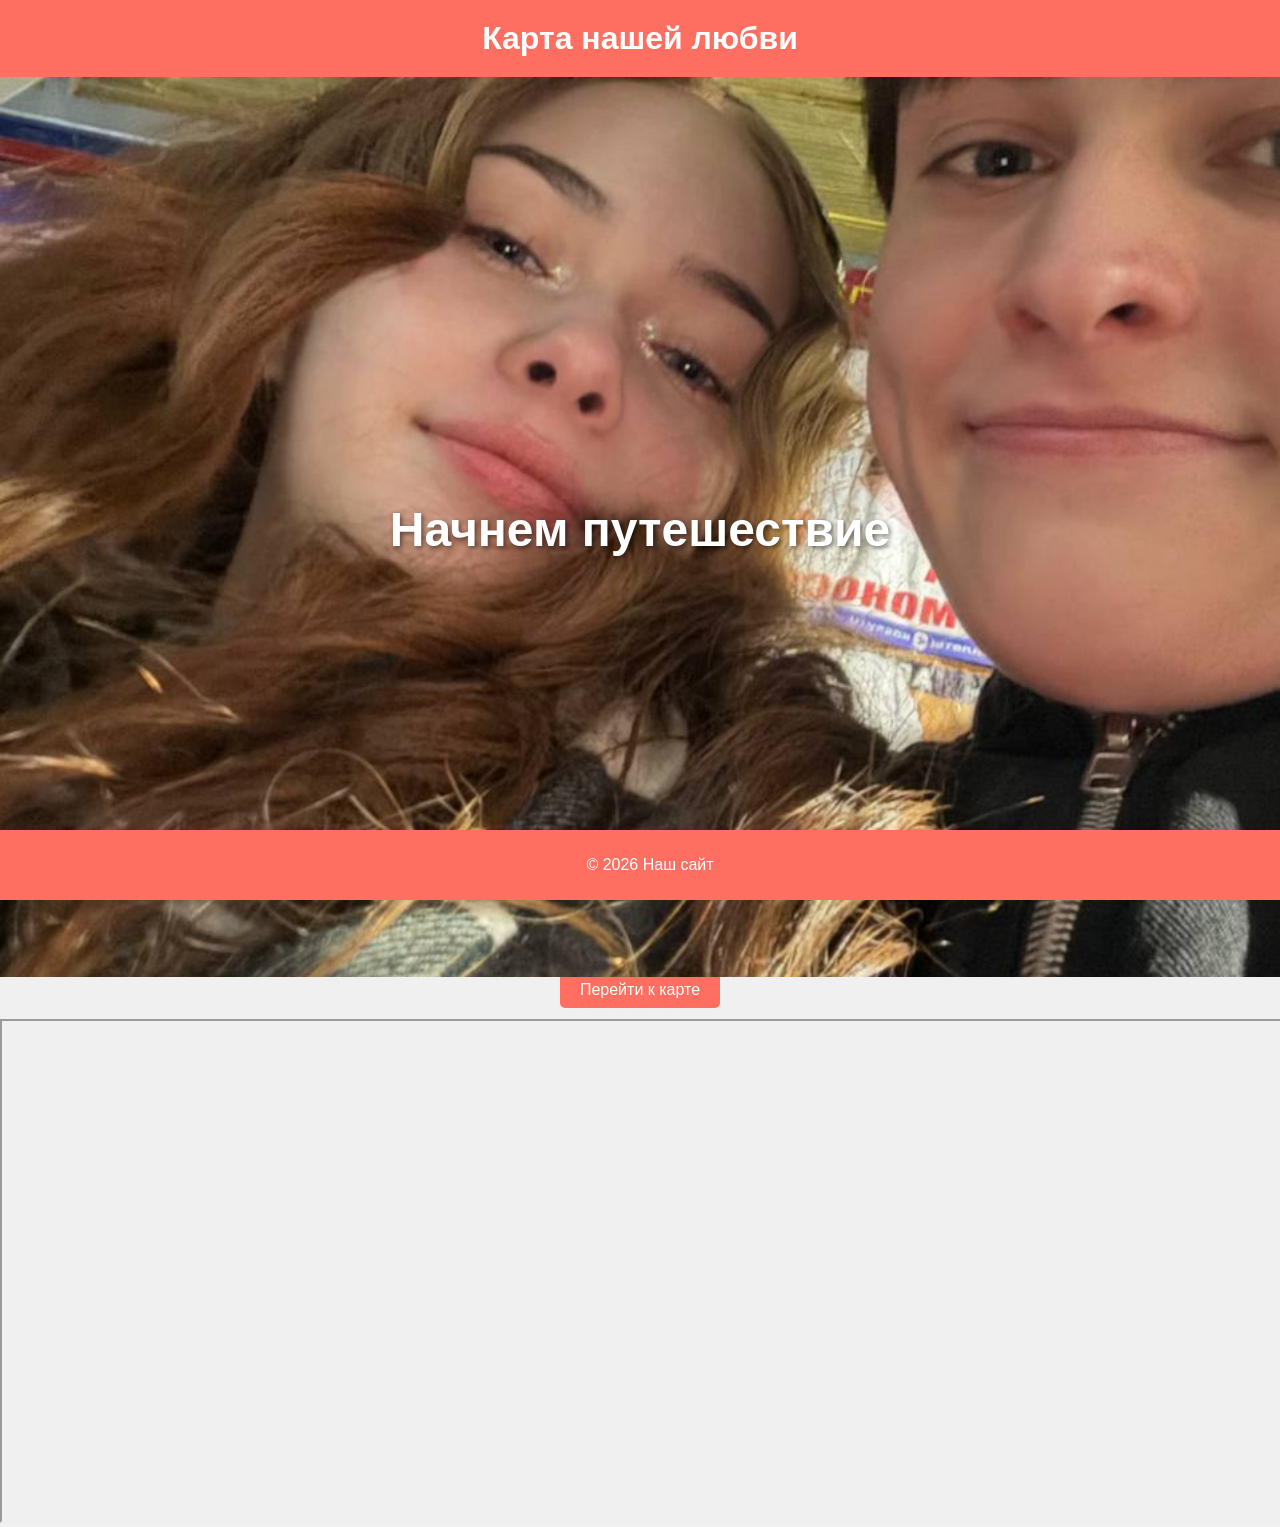
==== index.html @ 4e1e672a "Rename main.html to index.html" ====
<!DOCTYPE html>
<html lang="ru">
<head>
    <meta charset="UTF-8">
    <meta name="viewport" content="width=device-width, initial-scale=1.0">
    <title>Карта нашей любви</title>
    <style>
        body {
            font-family: 'Arial', sans-serif;
            margin: 0;
            padding: 0;
            background-color: #f0f0f0;
            color: #333;
        }

        header {
            background-color: #ff6f61;
            color: white;
            padding: 20px;
            text-align: center;
        }

        h1 {
            margin: 0;
        }

        .title-container {
            position: relative;
            text-align: center;
            color: white;
        }

        /* Титульная фотография */
        .title-container img {
            width: 100%;
            height: 100vh;
            object-fit: cover;
        }

        .title-container .text {
            position: absolute;
            top: 50%;
            left: 50%;
            transform: translate(-50%, -50%);
            font-size: 3em;
            font-weight: bold;
            text-shadow: 2px 2px 5px rgba(0, 0, 0, 0.5);
        }

        .btn {
            background-color: #ff6f61;
            color: white;
            padding: 10px 20px;
            border: none;
            cursor: pointer;
            text-decoration: none;
            border-radius: 5px;
            margin-top: 20px;
        }

        footer {
            background-color: #ff6f61;
            color: white;
            text-align: center;
            padding: 10px;
            position: fixed;
            bottom: 0;
            width: 100%;
        }
    </style>
</head>
<body>

<header>
    <h1>Карта нашей любви</h1>
</header>

<!-- Титульная страница с фотографией -->
<div class="title-container">
    <!-- Здесь будет твоя фотография, заменим love.jpg на путь к твоему фото -->
    <img src="love.jpg" alt="Фото пары">
    <div class="text">Начнем путешествие</div>
</div>

<!-- Кнопка перехода -->
<div style="text-align: center;">
    <a href="#map" class="btn">Перейти к карте</a>
</div>

<!-- Раздел с картой -->
<div id="map" class="map-container" style="width: 100%; height: 500px; margin-top: 20px;">
    <!-- Вставь ссылку на свою Google Map -->
    <iframe src="https://www.google.com/maps/d/u/0/embed?mid=1ZfZm-R03xM2x_vZKzPb6w3AwmK8kF7pT" width="100%" height="100%"></iframe>
</div>

<footer>
    <p>&copy; 2026 Наш сайт</p>
</footer>

</body>
</html>
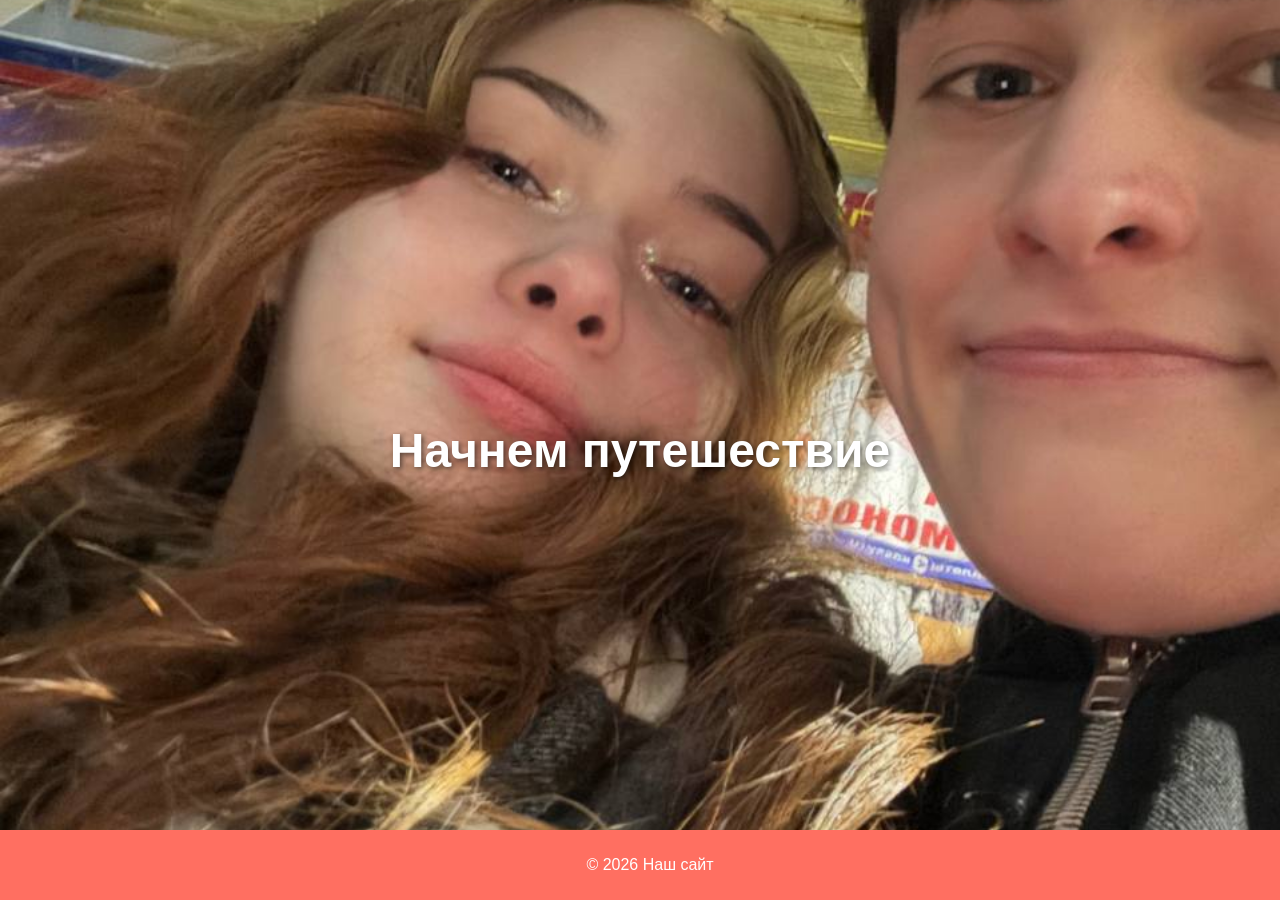
==== commit 01c88fab: "Update index.html" ====
--- a/index.html
+++ b/index.html
@@ -11,42 +11,33 @@
             padding: 0;
             background-color: #f0f0f0;
             color: #333;
+            overflow: hidden; /* Отключаем прокрутку */
         }
 
-        header {
-            background-color: #ff6f61;
-            color: white;
-            padding: 20px;
-            text-align: center;
-        }
-
-        h1 {
-            margin: 0;
-        }
-
-        .title-container {
+        /* Стиль для титульной страницы (интро) */
+        .intro {
             position: relative;
-            text-align: center;
-            color: white;
-        }
-
-        /* Титульная фотография */
-        .title-container img {
             width: 100%;
             height: 100vh;
-            object-fit: cover;
-        }
-
-        .title-container .text {
-            position: absolute;
-            top: 50%;
-            left: 50%;
-            transform: translate(-50%, -50%);
-            font-size: 3em;
-            font-weight: bold;
+            background-image: url('love.jpg'); /* Указываем путь к фото */
+            background-size: cover;
+            background-position: center;
+            cursor: pointer; /* Курсор меняется на указатель при наведении */
+            display: flex;
+            justify-content: center;
+            align-items: center;
+            color: white;
             text-shadow: 2px 2px 5px rgba(0, 0, 0, 0.5);
         }
 
+        .intro-text {
+            font-size: 3em;
+            font-weight: bold;
+            text-align: center;
+            z-index: 10; /* Текст будет поверх изображения */
+        }
+
+        /* Стиль для кнопки перехода */
         .btn {
             background-color: #ff6f61;
             color: white;
@@ -55,6 +46,7 @@
             cursor: pointer;
             text-decoration: none;
             border-radius: 5px;
+            font-size: 1.2em;
             margin-top: 20px;
         }
 
@@ -71,26 +63,11 @@
 </head>
 <body>
 
-<header>
-    <h1>Карта нашей любви</h1>
-</header>
-
-<!-- Титульная страница с фотографией -->
-<div class="title-container">
-    <!-- Здесь будет твоя фотография, заменим love.jpg на путь к твоему фото -->
-    <img src="love.jpg" alt="Фото пары">
-    <div class="text">Начнем путешествие</div>
-</div>
-
-<!-- Кнопка перехода -->
-<div style="text-align: center;">
-    <a href="#map" class="btn">Перейти к карте</a>
-</div>
-
-<!-- Раздел с картой -->
-<div id="map" class="map-container" style="width: 100%; height: 500px; margin-top: 20px;">
-    <!-- Вставь ссылку на свою Google Map -->
-    <iframe src="https://www.google.com/maps/d/u/0/embed?mid=1ZfZm-R03xM2x_vZKzPb6w3AwmK8kF7pT" width="100%" height="100%"></iframe>
+<!-- Титульная страница (Интро) -->
+<div class="intro" onclick="window.location.href='map.html'">
+    <div class="intro-text">
+        Начнем путешествие
+    </div>
 </div>
 
 <footer>
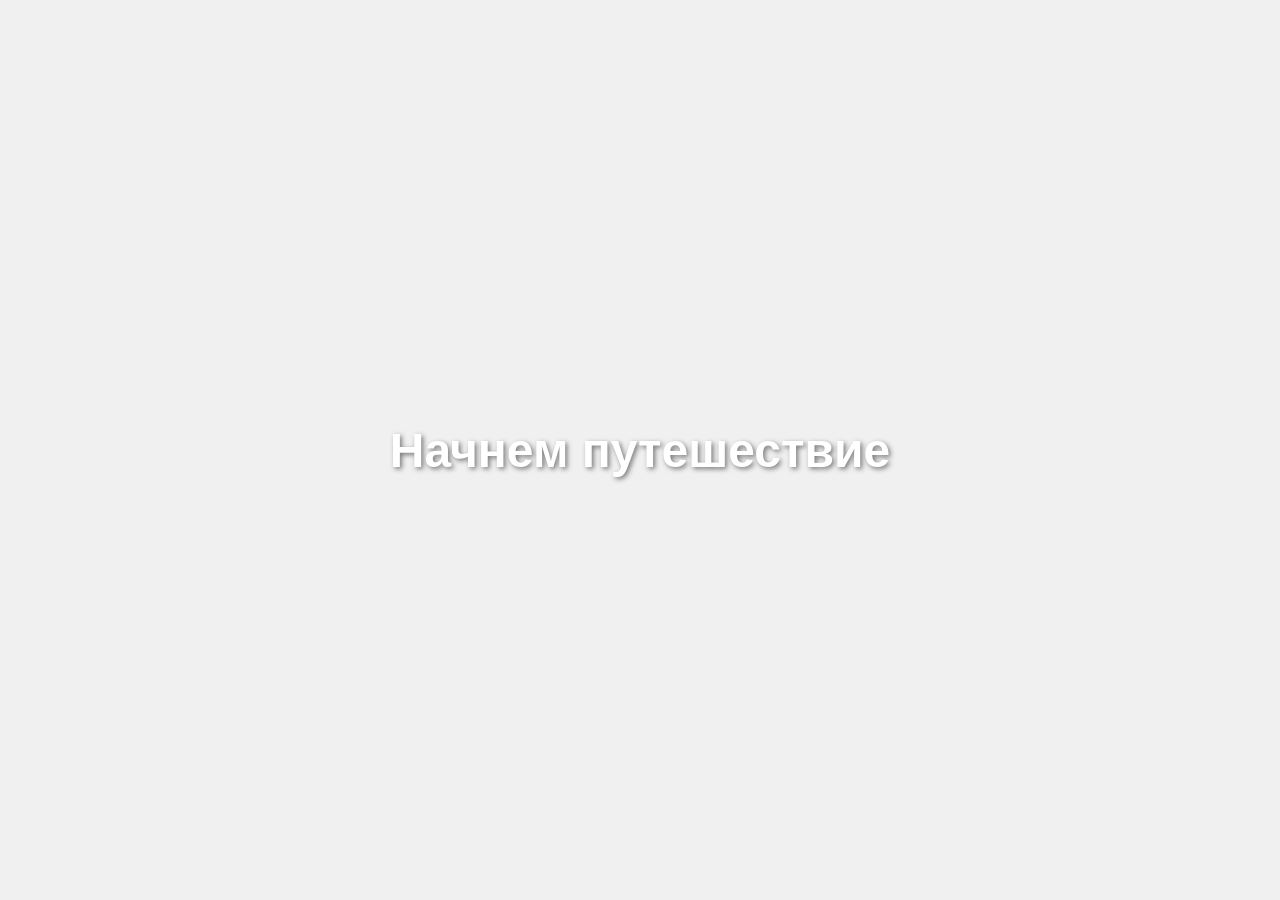
==== commit 8de7323f: "Update index.html" ====
--- a/index.html
+++ b/index.html
@@ -19,22 +19,31 @@
             position: relative;
             width: 100%;
             height: 100vh;
-            background-image: url('love.jpg'); /* Указываем путь к фото */
-            background-size: cover;
-            background-position: center;
-            cursor: pointer; /* Курсор меняется на указатель при наведении */
             display: flex;
             justify-content: center;
             align-items: center;
             color: white;
             text-shadow: 2px 2px 5px rgba(0, 0, 0, 0.5);
+            overflow: hidden; /* Отключаем прокрутку для видео */
+        }
+
+        /* Видео как фон */
+        .intro video {
+            position: absolute;
+            top: 50%;
+            left: 50%;
+            transform: translate(-50%, -50%);
+            width: 100%;
+            height: 100%;
+            object-fit: cover; /* Покрытие экрана без искажения */
+            z-index: -1; /* Видео будет на фоне */
         }
 
         .intro-text {
             font-size: 3em;
             font-weight: bold;
             text-align: center;
-            z-index: 10; /* Текст будет поверх изображения */
+            z-index: 10; /* Текст будет поверх видео */
         }
 
         /* Стиль для кнопки перехода */
@@ -49,30 +58,21 @@
             font-size: 1.2em;
             margin-top: 20px;
         }
-
-        footer {
-            background-color: #ff6f61;
-            color: white;
-            text-align: center;
-            padding: 10px;
-            position: fixed;
-            bottom: 0;
-            width: 100%;
-        }
     </style>
 </head>
 <body>
 
-<!-- Титульная страница (Интро) -->
+<!-- Титульная страница (Интро) с видео -->
 <div class="intro" onclick="window.location.href='map.html'">
+    <!-- Вставляем видео -->
+    <video autoplay muted loop>
+        <source src="love1.mp4" type="video/mp4"> <!-- Убедись, что файл love1.mp4 в твоём репозитории -->
+        Ваш браузер не поддерживает видео.
+    </video>
     <div class="intro-text">
         Начнем путешествие
     </div>
 </div>
 
-<footer>
-    <p>&copy; 2026 Наш сайт</p>
-</footer>
-
 </body>
 </html>
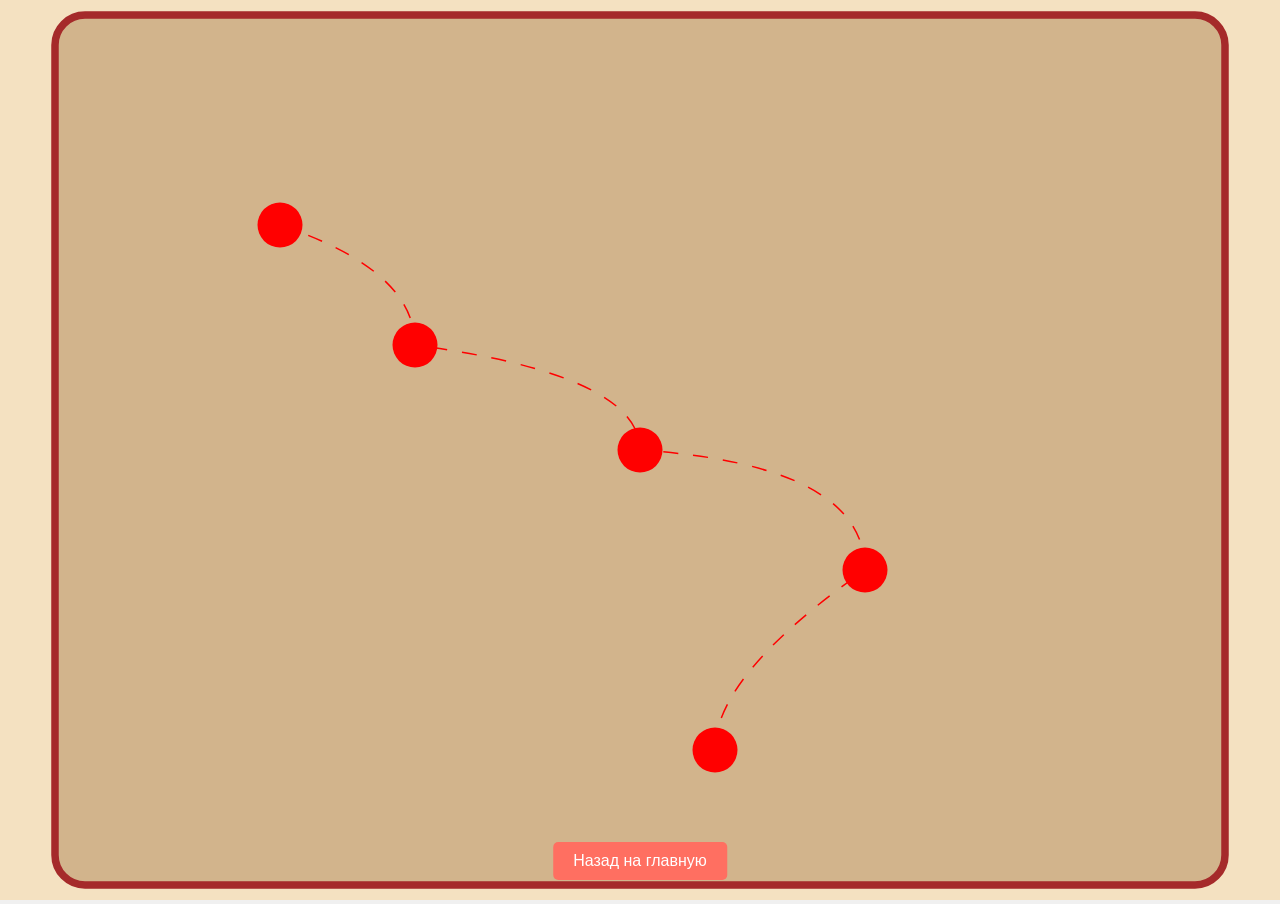
==== commit 93b15415: "Update index.html" ====
--- a/index.html
+++ b/index.html
@@ -10,68 +10,79 @@
             margin: 0;
             padding: 0;
             background-color: #f0f0f0;
-            color: #333;
-            overflow: hidden; /* Отключаем прокрутку */
         }
 
-        /* Стиль для титульной страницы (интро) */
-        .intro {
+        .map-container {
             position: relative;
             width: 100%;
             height: 100vh;
-            display: flex;
-            justify-content: center;
-            align-items: center;
-            color: white;
-            text-shadow: 2px 2px 5px rgba(0, 0, 0, 0.5);
-            overflow: hidden; /* Отключаем прокрутку для видео */
+            background-color: #fff;
         }
 
-        /* Видео как фон */
-        .intro video {
-            position: absolute;
-            top: 50%;
-            left: 50%;
-            transform: translate(-50%, -50%);
+        /* SVG карта */
+        svg {
             width: 100%;
             height: 100%;
-            object-fit: cover; /* Покрытие экрана без искажения */
-            z-index: -1; /* Видео будет на фоне */
+            background-color: #f4e1c1;
         }
 
-        .intro-text {
-            font-size: 3em;
-            font-weight: bold;
-            text-align: center;
-            z-index: 10; /* Текст будет поверх видео */
+        /* Стиль для точек (меток) */
+        .point {
+            fill: red;
+            cursor: pointer;
         }
 
-        /* Стиль для кнопки перехода */
-        .btn {
+        .point:hover {
+            fill: darkred;
+        }
+
+        .info-button {
             background-color: #ff6f61;
             color: white;
             padding: 10px 20px;
             border: none;
             cursor: pointer;
+            border-radius: 5px;
             text-decoration: none;
-            border-radius: 5px;
-            font-size: 1.2em;
-            margin-top: 20px;
+            position: absolute;
+            bottom: 20px;
+            left: 50%;
+            transform: translateX(-50%);
+        }
+
+        .map-text {
+            position: absolute;
+            top: 80%;
+            left: 50%;
+            transform: translateX(-50%);
+            font-size: 1.5em;
+            color: #5c3d1f;
+            font-weight: bold;
         }
     </style>
 </head>
 <body>
 
-<!-- Титульная страница (Интро) с видео -->
-<div class="intro" onclick="window.location.href='map.html'">
-    <!-- Вставляем видео -->
-    <video autoplay muted loop>
-        <source src="love1.mp4" type="video/mp4"> <!-- Убедись, что файл love1.mp4 в твоём репозитории -->
-        Ваш браузер не поддерживает видео.
-    </video>
-    <div class="intro-text">
-        Начнем путешествие
-    </div>
+<div class="map-container">
+    <!-- SVG карта -->
+    <svg viewBox="0 0 800 600">
+        <!-- Основная область карты (контуры) -->
+        <rect x="10" y="10" width="780" height="580" rx="20" ry="20" fill="tan" stroke="brown" stroke-width="5" />
+
+        <!-- Метки на карте -->
+        <circle class="point" cx="160" cy="150" r="15" data-info="Начало" onclick="window.location.href='start.html'"/>
+        <circle class="point" cx="250" cy="230" r="15" data-info="Встреча" onclick="window.location.href='meeting.html'"/>
+        <circle class="point" cx="400" cy="300" r="15" data-info="Приключения" onclick="window.location.href='adventures.html'"/>
+        <circle class="point" cx="550" cy="380" r="15" data-info="Испытания" onclick="window.location.href='challenges.html'"/>
+        <circle class="point" cx="450" cy="500" r="15" data-info="Будущее" onclick="window.location.href='future.html'"/>
+
+        <!-- Путь между точками -->
+        <path d="M160,150 Q250,180 250,230 Q400,250 400,300 Q550,310 550,380 Q450,450 450,500" fill="transparent" stroke="red" stroke-dasharray="10,10"/>
+
+    </svg>
+
+    <!-- Кнопка перехода на главную страницу -->
+    <a href="index.html" class="info-button">Назад на главную</a>
 </div>
 
 </body>
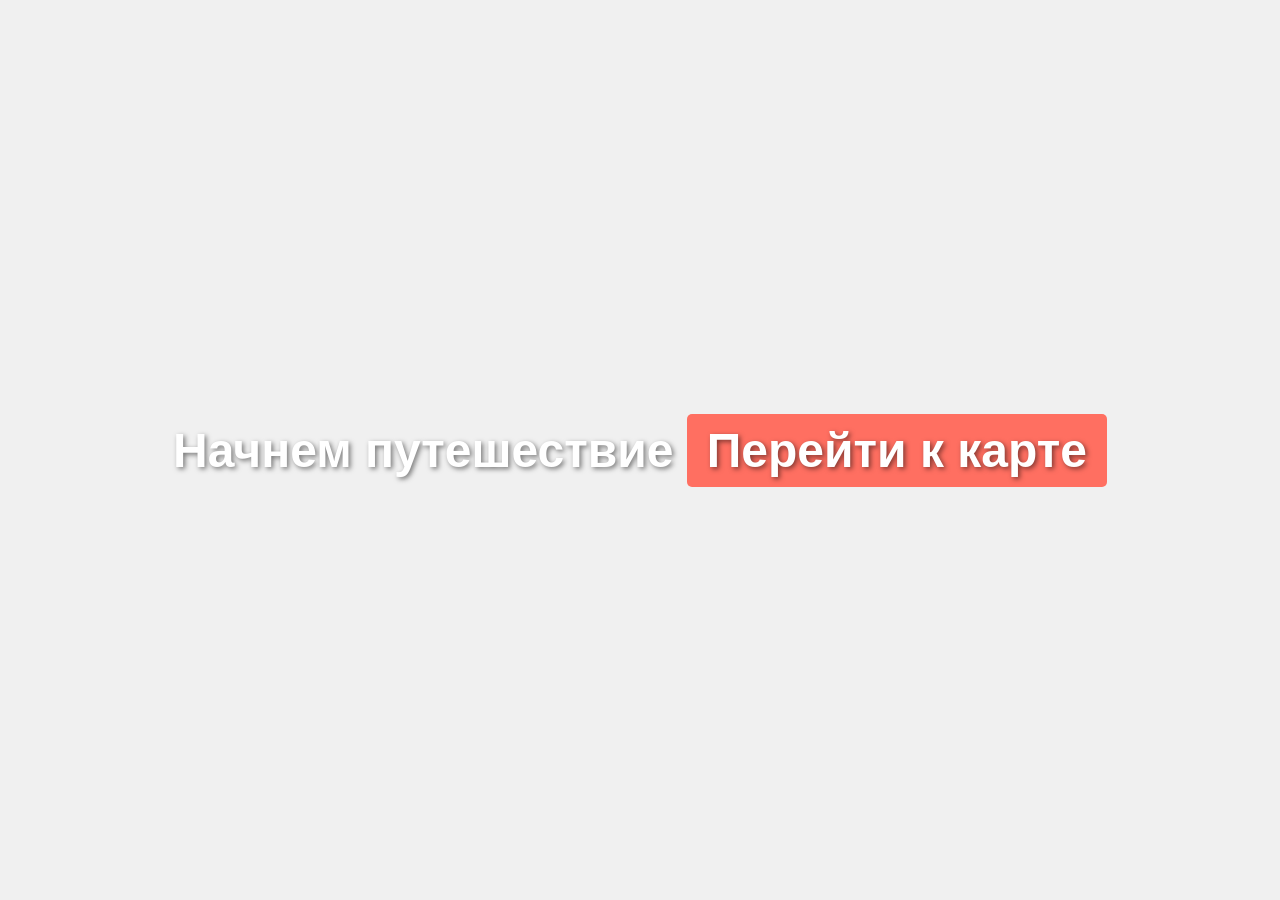
==== commit f2e5fdcb: "Update index.html" ====
--- a/index.html
+++ b/index.html
@@ -10,79 +10,66 @@
             margin: 0;
             padding: 0;
             background-color: #f0f0f0;
+            color: #333;
         }
 
-        .map-container {
+        /* Титульная страница с видео */
+        .intro {
             position: relative;
             width: 100%;
             height: 100vh;
-            background-color: #fff;
+            display: flex;
+            justify-content: center;
+            align-items: center;
+            color: white;
+            text-shadow: 2px 2px 5px rgba(0, 0, 0, 0.5);
+            overflow: hidden; /* Отключаем прокрутку для видео */
         }
 
-        /* SVG карта */
-        svg {
+        /* Видео как фон */
+        .intro video {
+            position: absolute;
+            top: 50%;
+            left: 50%;
+            transform: translate(-50%, -50%);
             width: 100%;
             height: 100%;
-            background-color: #f4e1c1;
+            object-fit: cover; /* Покрытие экрана без искажения */
+            z-index: -1; /* Видео будет на фоне */
         }
 
-        /* Стиль для точек (меток) */
-        .point {
-            fill: red;
-            cursor: pointer;
+        .intro-text {
+            font-size: 3em;
+            font-weight: bold;
+            text-align: center;
+            z-index: 10; /* Текст будет поверх видео */
         }
 
-        .point:hover {
-            fill: darkred;
-        }
-
-        .info-button {
+        .btn {
             background-color: #ff6f61;
             color: white;
             padding: 10px 20px;
             border: none;
             cursor: pointer;
+            text-decoration: none;
             border-radius: 5px;
-            text-decoration: none;
-            position: absolute;
-            bottom: 20px;
-            left: 50%;
-            transform: translateX(-50%);
-        }
-
-        .map-text {
-            position: absolute;
-            top: 80%;
-            left: 50%;
-            transform: translateX(-50%);
-            font-size: 1.5em;
-            color: #5c3d1f;
-            font-weight: bold;
+            margin-top: 20px;
         }
     </style>
 </head>
 <body>
 
-<div class="map-container">
-    <!-- SVG карта -->
-    <svg viewBox="0 0 800 600">
-        <!-- Основная область карты (контуры) -->
-        <rect x="10" y="10" width="780" height="580" rx="20" ry="20" fill="tan" stroke="brown" stroke-width="5" />
-
-        <!-- Метки на карте -->
-        <circle class="point" cx="160" cy="150" r="15" data-info="Начало" onclick="window.location.href='start.html'"/>
-        <circle class="point" cx="250" cy="230" r="15" data-info="Встреча" onclick="window.location.href='meeting.html'"/>
-        <circle class="point" cx="400" cy="300" r="15" data-info="Приключения" onclick="window.location.href='adventures.html'"/>
-        <circle class="point" cx="550" cy="380" r="15" data-info="Испытания" onclick="window.location.href='challenges.html'"/>
-        <circle class="point" cx="450" cy="500" r="15" data-info="Будущее" onclick="window.location.href='future.html'"/>
-
-        <!-- Путь между точками -->
-        <path d="M160,150 Q250,180 250,230 Q400,250 400,300 Q550,310 550,380 Q450,450 450,500" fill="transparent" stroke="red" stroke-dasharray="10,10"/>
-
-    </svg>
-
-    <!-- Кнопка перехода на главную страницу -->
-    <a href="index.html" class="info-button">Назад на главную</a>
+<!-- Титульная страница (Интро) с видео -->
+<div class="intro">
+    <!-- Вставляем видео -->
+    <video autoplay muted loop>
+        <source src="love1.mp4" type="video/mp4"> <!-- Убедись, что файл love1.mp4 в твоём репозитории -->
+        Ваш браузер не поддерживает видео.
+    </video>
+    <div class="intro-text">
+        Начнем путешествие
+        <a href="map.html" class="btn">Перейти к карте</a> <!-- Ссылка на карту -->
+    </div>
 </div>
 
 </body>
